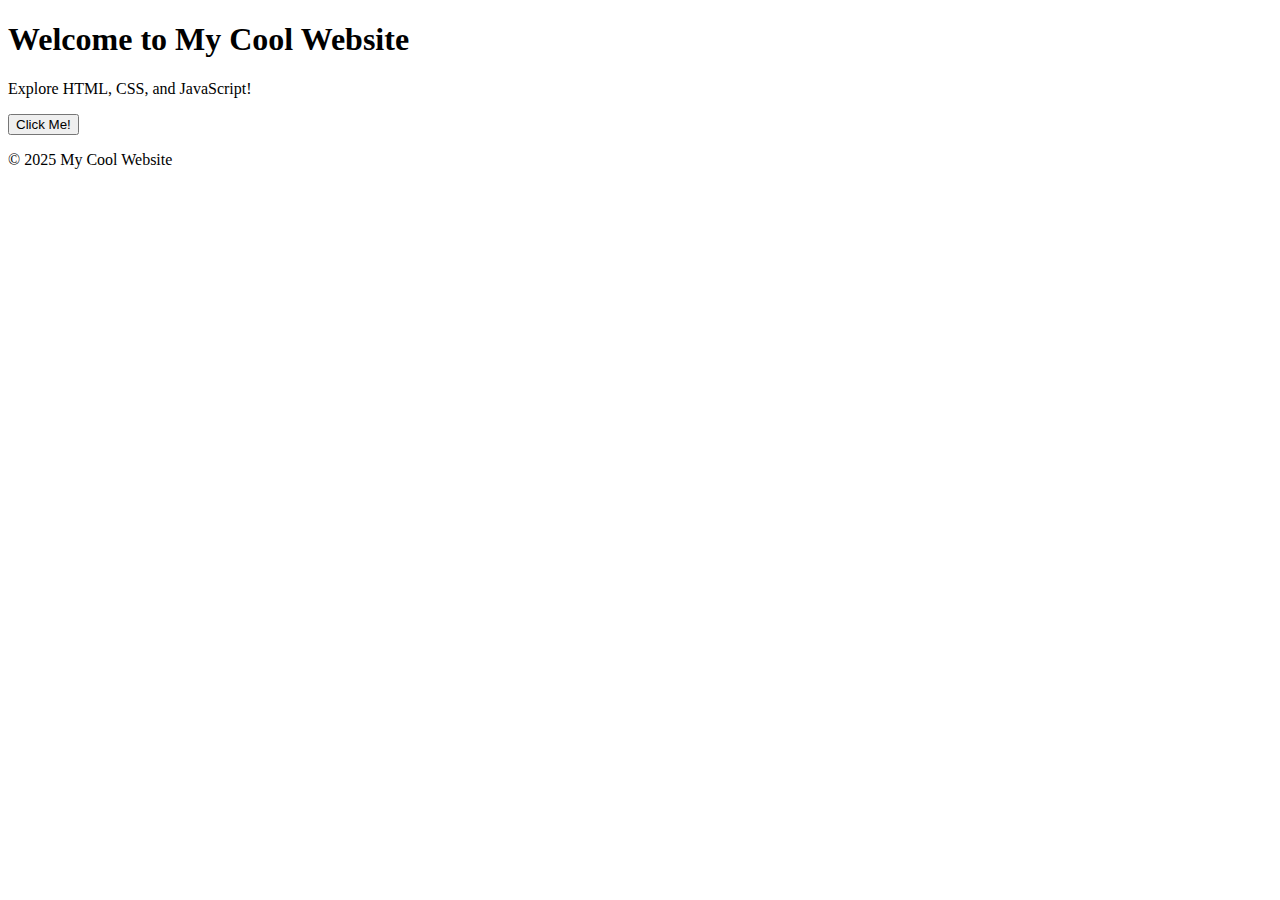
==== index.html @ 19d60385 "Initial commit with website files" ====
<!DOCTYPE html>
<html lang="en">
<head>
  <meta charset="UTF-8">
  <meta name="viewport" content="width=device-width, initial-scale=1.0">
  <meta http-equiv="Content-Security-Policy" content="default-src 'self';">
  <title>My Cool Website</title>
  <link rel="stylesheet" href="css/style.css">
</head>
<body>
  <header>
    <h1>Welcome to My Cool Website</h1>
    <p>Explore HTML, CSS, and JavaScript!</p>
  </header>
  <main>
    <button id="magicButton">Click Me!</button>
    <p id="output"></p>
  </main>
  <footer>
    <p>&copy; 2025 My Cool Website</p>
  </footer>
  <script src="js/script.js"></script>
</body>
</html>
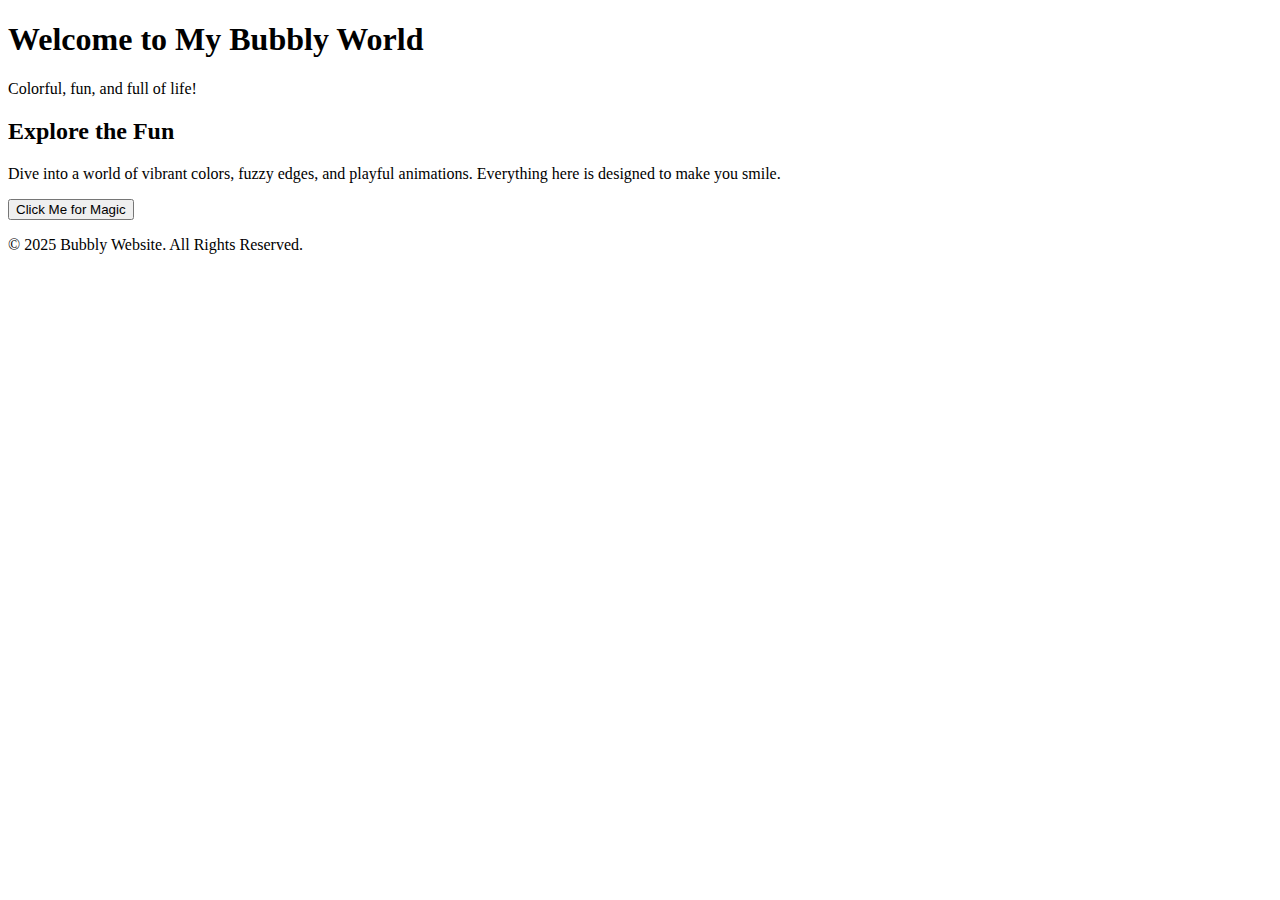
==== commit e7248728: "Update index.html" ====
--- a/index.html
+++ b/index.html
@@ -3,21 +3,31 @@
 <head>
   <meta charset="UTF-8">
   <meta name="viewport" content="width=device-width, initial-scale=1.0">
-  <meta http-equiv="Content-Security-Policy" content="default-src 'self';">
-  <title>My Cool Website</title>
+  <title>Modern Bubbly Website</title>
   <link rel="stylesheet" href="css/style.css">
 </head>
 <body>
-  <header>
-    <h1>Welcome to My Cool Website</h1>
-    <p>Explore HTML, CSS, and JavaScript!</p>
+  <header class="header">
+    <h1>Welcome to My Bubbly World</h1>
+    <p>Colorful, fun, and full of life!</p>
   </header>
   <main>
-    <button id="magicButton">Click Me!</button>
-    <p id="output"></p>
+    <section class="shapes">
+      <div class="shape circle"></div>
+      <div class="shape square"></div>
+      <div class="shape triangle"></div>
+    </section>
+    <section class="content">
+      <h2>Explore the Fun</h2>
+      <p>
+        Dive into a world of vibrant colors, fuzzy edges, and playful animations. 
+        Everything here is designed to make you smile.
+      </p>
+      <button id="magicButton">Click Me for Magic</button>
+    </section>
   </main>
   <footer>
-    <p>&copy; 2025 My Cool Website</p>
+    <p>&copy; 2025 Bubbly Website. All Rights Reserved.</p>
   </footer>
   <script src="js/script.js"></script>
 </body>
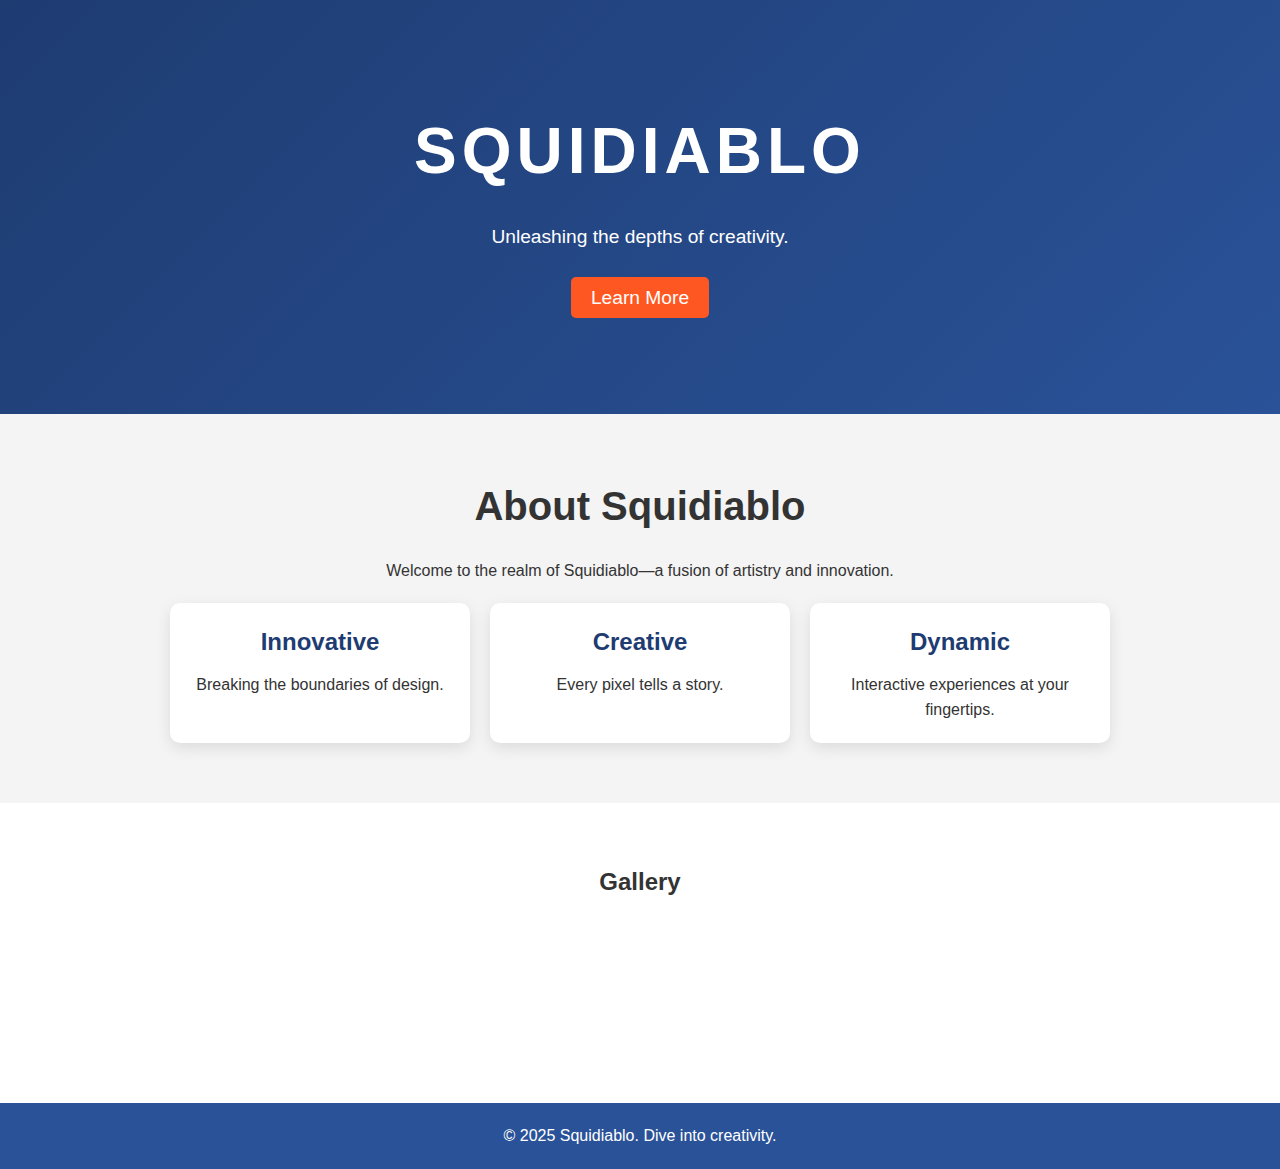
==== commit 56b21688: "Updated website with new design and functionality" ====
--- a/index.html
+++ b/index.html
@@ -3,32 +3,46 @@
 <head>
   <meta charset="UTF-8">
   <meta name="viewport" content="width=device-width, initial-scale=1.0">
-  <title>Modern Bubbly Website</title>
-  <link rel="stylesheet" href="css/style.css">
+  <title>Squidiablo</title>
+  <link rel="stylesheet" href="style.css">
 </head>
 <body>
-  <header class="header">
-    <h1>Welcome to My Bubbly World</h1>
-    <p>Colorful, fun, and full of life!</p>
+  <header>
+    <h1>Squidiablo</h1>
+    <p>Unleashing the depths of creativity.</p>
+    <a href="#about" class="button">Learn More</a>
   </header>
+
   <main>
-    <section class="shapes">
-      <div class="shape circle"></div>
-      <div class="shape square"></div>
-      <div class="shape triangle"></div>
+    <section id="about">
+      <h2>About Squidiablo</h2>
+      <p>Welcome to the realm of Squidiablo—a fusion of artistry and innovation.</p>
+      <div class="cards">
+        <div class="card">
+          <h3>Innovative</h3>
+          <p>Breaking the boundaries of design.</p>
+        </div>
+        <div class="card">
+          <h3>Creative</h3>
+          <p>Every pixel tells a story.</p>
+        </div>
+        <div class="card">
+          <h3>Dynamic</h3>
+          <p>Interactive experiences at your fingertips.</p>
+        </div>
+      </div>
     </section>
-    <section class="content">
-      <h2>Explore the Fun</h2>
-      <p>
-        Dive into a world of vibrant colors, fuzzy edges, and playful animations. 
-        Everything here is designed to make you smile.
-      </p>
-      <button id="magicButton">Click Me for Magic</button>
+
+    <section id="gallery">
+      <h2>Gallery</h2>
+      <div class="parallax"></div>
     </section>
   </main>
+
   <footer>
-    <p>&copy; 2025 Bubbly Website. All Rights Reserved.</p>
+    <p>&copy; 2025 Squidiablo. Dive into creativity.</p>
   </footer>
-  <script src="js/script.js"></script>
+
+  <script src="script.js"></script>
 </body>
 </html>
--- a/style.css
+++ b/style.css
@@ -0,0 +1,108 @@
+/* Reset */
+* {
+    margin: 0;
+    padding: 0;
+    box-sizing: border-box;
+  }
+  
+  body {
+    font-family: 'Arial', sans-serif;
+    line-height: 1.6;
+    color: #333;
+  }
+  
+  header {
+    background: linear-gradient(135deg, #1e3c72, #2a5298);
+    color: white;
+    text-align: center;
+    padding: 100px 20px;
+  }
+  
+  header h1 {
+    font-size: 4rem;
+    margin-bottom: 20px;
+    text-transform: uppercase;
+    letter-spacing: 5px;
+  }
+  
+  header p {
+    font-size: 1.2rem;
+    margin-bottom: 30px;
+  }
+  
+  header .button {
+    text-decoration: none;
+    background: #ff5722;
+    color: white;
+    padding: 10px 20px;
+    border-radius: 5px;
+    font-size: 1.2rem;
+    transition: background 0.3s ease;
+  }
+  
+  header .button:hover {
+    background: #e64a19;
+  }
+  
+  section {
+    padding: 60px 20px;
+    text-align: center;
+  }
+  
+  #about {
+    background: #f4f4f4;
+  }
+  
+  #about h2 {
+    font-size: 2.5rem;
+    margin-bottom: 20px;
+  }
+  
+  .cards {
+    display: flex;
+    justify-content: center;
+    gap: 20px;
+    flex-wrap: wrap;
+    margin-top: 20px;
+  }
+  
+  .card {
+    background: white;
+    border-radius: 10px;
+    box-shadow: 0 5px 15px rgba(0, 0, 0, 0.1);
+    padding: 20px;
+    width: 300px;
+    transition: transform 0.3s ease;
+  }
+  
+  .card:hover {
+    transform: translateY(-10px);
+  }
+  
+  .card h3 {
+    font-size: 1.5rem;
+    margin-bottom: 10px;
+    color: #1e3c72;
+  }
+  
+  #gallery {
+    position: relative;
+    height: 300px;
+    overflow: hidden;
+  }
+  
+  .parallax {
+    background-image: url('https://via.placeholder.com/1920x1080');
+    background-attachment: fixed;
+    background-position: center;
+    background-size: cover;
+    height: 100%;
+  }
+  
+  footer {
+    background: #2a5298;
+    color: white;
+    padding: 20px;
+    text-align: center;
+  }
+  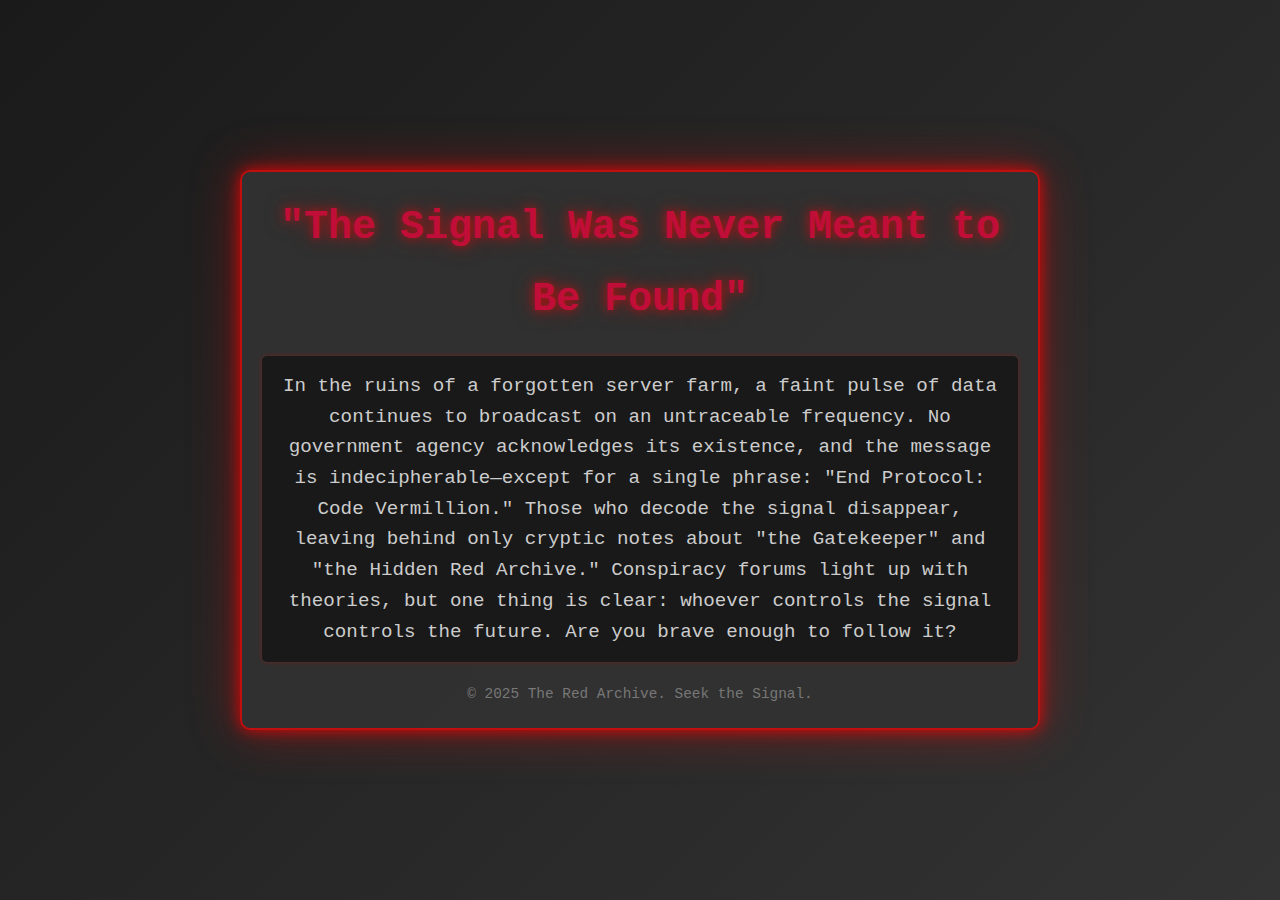
==== commit e78cc7ab: "Paragraph Style" ====
--- a/index.html
+++ b/index.html
@@ -3,46 +3,29 @@
 <head>
   <meta charset="UTF-8">
   <meta name="viewport" content="width=device-width, initial-scale=1.0">
-  <title>Squidiablo</title>
+  <title>The Red Archive</title>
   <link rel="stylesheet" href="style.css">
 </head>
 <body>
-  <header>
-    <h1>Squidiablo</h1>
-    <p>Unleashing the depths of creativity.</p>
-    <a href="#about" class="button">Learn More</a>
-  </header>
-
-  <main>
-    <section id="about">
-      <h2>About Squidiablo</h2>
-      <p>Welcome to the realm of Squidiablo—a fusion of artistry and innovation.</p>
-      <div class="cards">
-        <div class="card">
-          <h3>Innovative</h3>
-          <p>Breaking the boundaries of design.</p>
-        </div>
-        <div class="card">
-          <h3>Creative</h3>
-          <p>Every pixel tells a story.</p>
-        </div>
-        <div class="card">
-          <h3>Dynamic</h3>
-          <p>Interactive experiences at your fingertips.</p>
-        </div>
-      </div>
-    </section>
-
-    <section id="gallery">
-      <h2>Gallery</h2>
-      <div class="parallax"></div>
-    </section>
-  </main>
-
-  <footer>
-    <p>&copy; 2025 Squidiablo. Dive into creativity.</p>
-  </footer>
-
+  <div class="container">
+    <header>
+      <h1 class="headline">"The Signal Was Never Meant to Be Found"</h1>
+    </header>
+    <main>
+      <section class="story">
+        <p>
+          In the ruins of a forgotten server farm, a faint pulse of data continues to broadcast on an untraceable frequency. 
+          No government agency acknowledges its existence, and the message is indecipherable—except for a single phrase: 
+          "End Protocol: Code Vermillion." Those who decode the signal disappear, leaving behind only cryptic notes about 
+          "the Gatekeeper" and "the Hidden Red Archive." Conspiracy forums light up with theories, but one thing is clear: 
+          whoever controls the signal controls the future. Are you brave enough to follow it?
+        </p>
+      </section>
+    </main>
+    <footer>
+      <p>&copy; 2025 The Red Archive. Seek the Signal.</p>
+    </footer>
+  </div>
   <script src="script.js"></script>
 </body>
 </html>
--- a/style.css
+++ b/style.css
@@ -1,108 +1,55 @@
-/* Reset */
+/* Global Reset */
 * {
-    margin: 0;
-    padding: 0;
-    box-sizing: border-box;
-  }
-  
-  body {
-    font-family: 'Arial', sans-serif;
-    line-height: 1.6;
-    color: #333;
-  }
-  
-  header {
-    background: linear-gradient(135deg, #1e3c72, #2a5298);
-    color: white;
-    text-align: center;
-    padding: 100px 20px;
-  }
-  
-  header h1 {
-    font-size: 4rem;
-    margin-bottom: 20px;
-    text-transform: uppercase;
-    letter-spacing: 5px;
-  }
-  
-  header p {
-    font-size: 1.2rem;
-    margin-bottom: 30px;
-  }
-  
-  header .button {
-    text-decoration: none;
-    background: #ff5722;
-    color: white;
-    padding: 10px 20px;
-    border-radius: 5px;
-    font-size: 1.2rem;
-    transition: background 0.3s ease;
-  }
-  
-  header .button:hover {
-    background: #e64a19;
-  }
-  
-  section {
-    padding: 60px 20px;
-    text-align: center;
-  }
-  
-  #about {
-    background: #f4f4f4;
-  }
-  
-  #about h2 {
-    font-size: 2.5rem;
-    margin-bottom: 20px;
-  }
-  
-  .cards {
-    display: flex;
-    justify-content: center;
-    gap: 20px;
-    flex-wrap: wrap;
-    margin-top: 20px;
-  }
-  
-  .card {
-    background: white;
-    border-radius: 10px;
-    box-shadow: 0 5px 15px rgba(0, 0, 0, 0.1);
-    padding: 20px;
-    width: 300px;
-    transition: transform 0.3s ease;
-  }
-  
-  .card:hover {
-    transform: translateY(-10px);
-  }
-  
-  .card h3 {
-    font-size: 1.5rem;
-    margin-bottom: 10px;
-    color: #1e3c72;
-  }
-  
-  #gallery {
-    position: relative;
-    height: 300px;
-    overflow: hidden;
-  }
-  
-  .parallax {
-    background-image: url('https://via.placeholder.com/1920x1080');
-    background-attachment: fixed;
-    background-position: center;
-    background-size: cover;
-    height: 100%;
-  }
-  
-  footer {
-    background: #2a5298;
-    color: white;
-    padding: 20px;
-    text-align: center;
-  }
-  +  margin: 0;
+  padding: 0;
+  box-sizing: border-box;
+}
+
+body {
+  font-family: 'Courier New', monospace;
+  background: linear-gradient(135deg, #1a1a1a, #333333); /* Dark grey background */
+  color: #fff;
+  line-height: 1.8;
+  display: flex;
+  justify-content: center;
+  align-items: center;
+  height: 100vh;
+  overflow: hidden;
+}
+
+.container {
+  width: 80%;
+  max-width: 800px;
+  text-align: center;
+  border: 2px solid rgba(255, 0, 0, 0.7); /* Neon red border */
+  border-radius: 10px;
+  padding: 20px;
+  background: rgba(50, 50, 50, 0.9); /* Slightly translucent grey */
+  box-shadow: 0 0 15px rgba(255, 0, 0, 0.8), 0 0 50px rgba(255, 0, 0, 0.4); /* Neon glow */
+}
+
+/* Headline */
+.headline {
+  font-size: 2.5rem;
+  color: #ff003c; /* Neon red */
+  text-shadow: 0 0 10px rgba(255, 0, 0, 0.8), 0 0 20px rgba(255, 0, 0, 0.6); /* Glow effect */
+  margin-bottom: 20px;
+}
+
+/* Story Section */
+.story p {
+  font-size: 1.2rem;
+  color: #ccc;
+  background: rgba(20, 20, 20, 0.8); /* Subtle darker background for text */
+  padding: 15px;
+  border-radius: 5px;
+  line-height: 1.6;
+  box-shadow: 0 0 5px rgba(255, 0, 0, 0.3);
+}
+
+/* Footer */
+footer {
+  margin-top: 20px;
+  font-size: 0.9rem;
+  color: #777;
+}
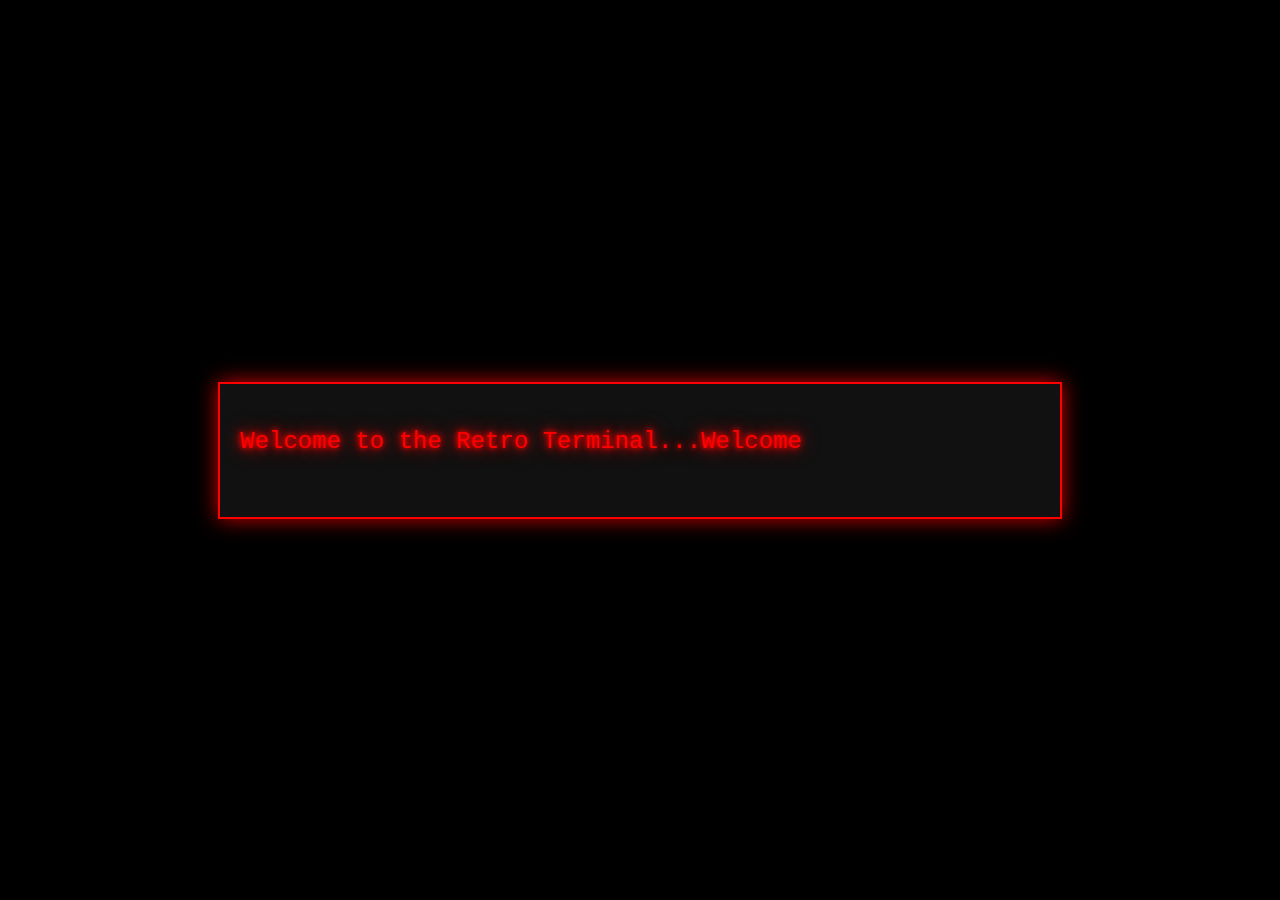
==== commit 1c17808e: "New Terminal Style" ====
--- a/index.html
+++ b/index.html
@@ -1,31 +1,15 @@
 <!DOCTYPE html>
 <html lang="en">
 <head>
-  <meta charset="UTF-8">
-  <meta name="viewport" content="width=device-width, initial-scale=1.0">
-  <title>The Red Archive</title>
-  <link rel="stylesheet" href="style.css">
+    <meta charset="UTF-8">
+    <meta name="viewport" content="width=device-width, initial-scale=1.0">
+    <title>Retro Terminal</title>
+    <link rel="stylesheet" href="style.css">
 </head>
 <body>
-  <div class="container">
-    <header>
-      <h1 class="headline">"The Signal Was Never Meant to Be Found"</h1>
-    </header>
-    <main>
-      <section class="story">
-        <p>
-          In the ruins of a forgotten server farm, a faint pulse of data continues to broadcast on an untraceable frequency. 
-          No government agency acknowledges its existence, and the message is indecipherable—except for a single phrase: 
-          "End Protocol: Code Vermillion." Those who decode the signal disappear, leaving behind only cryptic notes about 
-          "the Gatekeeper" and "the Hidden Red Archive." Conspiracy forums light up with theories, but one thing is clear: 
-          whoever controls the signal controls the future. Are you brave enough to follow it?
-        </p>
-      </section>
-    </main>
-    <footer>
-      <p>&copy; 2025 The Red Archive. Seek the Signal.</p>
-    </footer>
-  </div>
-  <script src="script.js"></script>
+    <div class="terminal">
+        <p class="glow-text">Welcome to the Retro Terminal...</p>
+    </div>
+    <script src="script.js"></script>
 </body>
 </html>
--- a/style.css
+++ b/style.css
@@ -1,55 +1,44 @@
-/* Global Reset */
-* {
+/* Full screen terminal style */
+body {
   margin: 0;
   padding: 0;
-  box-sizing: border-box;
-}
-
-body {
-  font-family: 'Courier New', monospace;
-  background: linear-gradient(135deg, #1a1a1a, #333333); /* Dark grey background */
-  color: #fff;
-  line-height: 1.8;
+  height: 100vh;
   display: flex;
   justify-content: center;
   align-items: center;
-  height: 100vh;
-  overflow: hidden;
+  background-color: #000;
+  font-family: 'Courier New', Courier, monospace;
+  color: #ff0000;
 }
 
-.container {
-  width: 80%;
+.terminal {
+  width: 90%;
   max-width: 800px;
-  text-align: center;
-  border: 2px solid rgba(255, 0, 0, 0.7); /* Neon red border */
-  border-radius: 10px;
+  text-align: left;
   padding: 20px;
-  background: rgba(50, 50, 50, 0.9); /* Slightly translucent grey */
-  box-shadow: 0 0 15px rgba(255, 0, 0, 0.8), 0 0 50px rgba(255, 0, 0, 0.4); /* Neon glow */
+  border: 2px solid #ff0000;
+  background-color: #111;
+  box-shadow: 0 0 20px rgba(255, 0, 0, 0.8);
 }
 
-/* Headline */
-.headline {
-  font-size: 2.5rem;
-  color: #ff003c; /* Neon red */
-  text-shadow: 0 0 10px rgba(255, 0, 0, 0.8), 0 0 20px rgba(255, 0, 0, 0.6); /* Glow effect */
-  margin-bottom: 20px;
+/* Red glowing text effect */
+.glow-text {
+  font-size: 24px;
+  color: #ff0000;
+  text-shadow: 0 0 5px #ff0000, 0 0 10px #ff0000, 0 0 20px #ff0000;
 }
 
-/* Story Section */
-.story p {
-  font-size: 1.2rem;
-  color: #ccc;
-  background: rgba(20, 20, 20, 0.8); /* Subtle darker background for text */
-  padding: 15px;
-  border-radius: 5px;
-  line-height: 1.6;
-  box-shadow: 0 0 5px rgba(255, 0, 0, 0.3);
+/* Blinking cursor effect */
+@keyframes blink {
+  50% {
+      opacity: 0;
+  }
 }
 
-/* Footer */
-footer {
-  margin-top: 20px;
-  font-size: 0.9rem;
-  color: #777;
+.terminal::after {
+  content: " ";
+  display: inline-block;
+  width: 10px;
+  background-color: #ff0000;
+  animation: blink 1s infinite;
 }
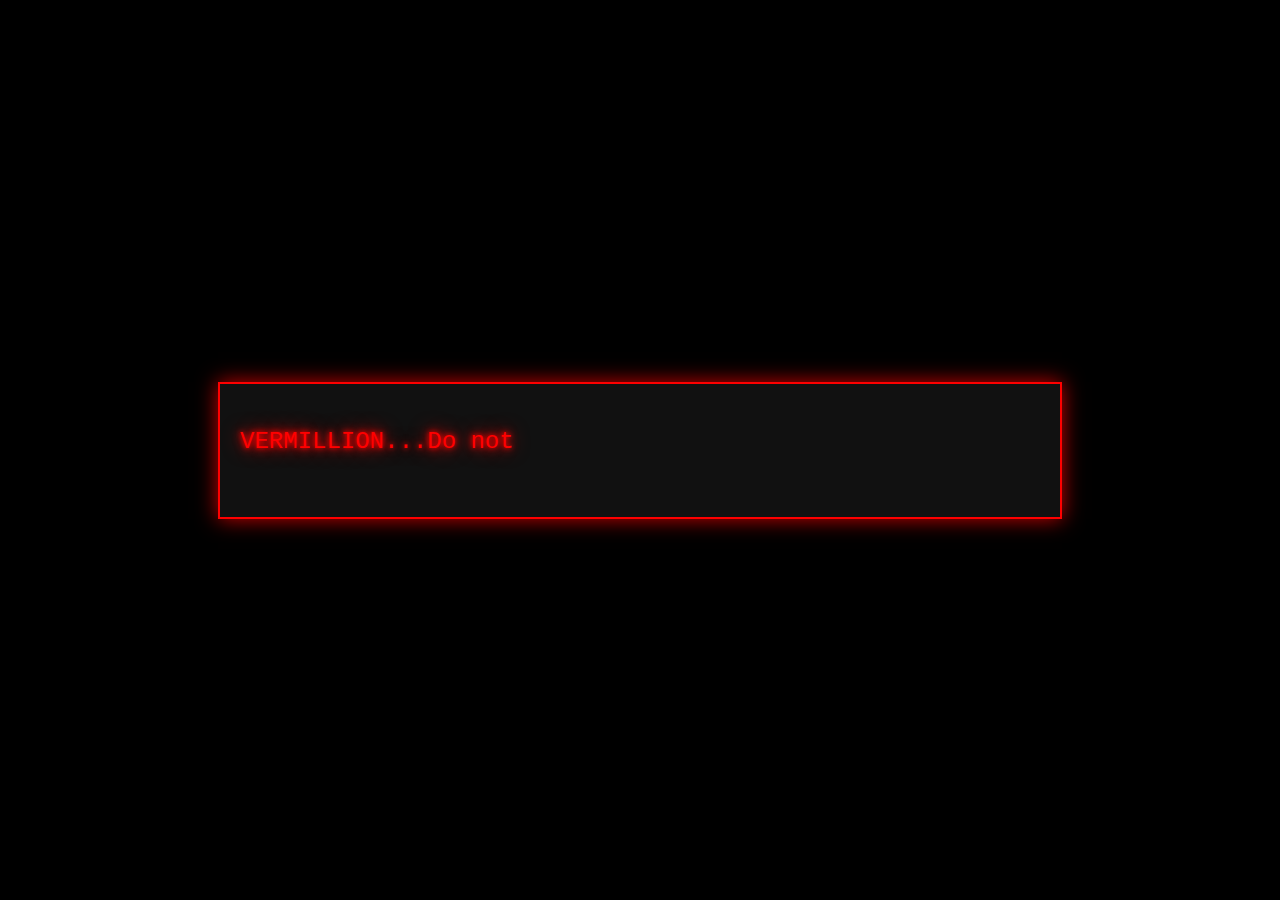
==== commit 5e831d52: "Text update" ====
--- a/index.html
+++ b/index.html
@@ -3,12 +3,12 @@
 <head>
     <meta charset="UTF-8">
     <meta name="viewport" content="width=device-width, initial-scale=1.0">
-    <title>Retro Terminal</title>
+    <title>Code: Vermillion</title>
     <link rel="stylesheet" href="style.css">
 </head>
 <body>
     <div class="terminal">
-        <p class="glow-text">Welcome to the Retro Terminal...</p>
+        <p class="glow-text">VERMILLION...</p>
     </div>
     <script src="script.js"></script>
 </body>
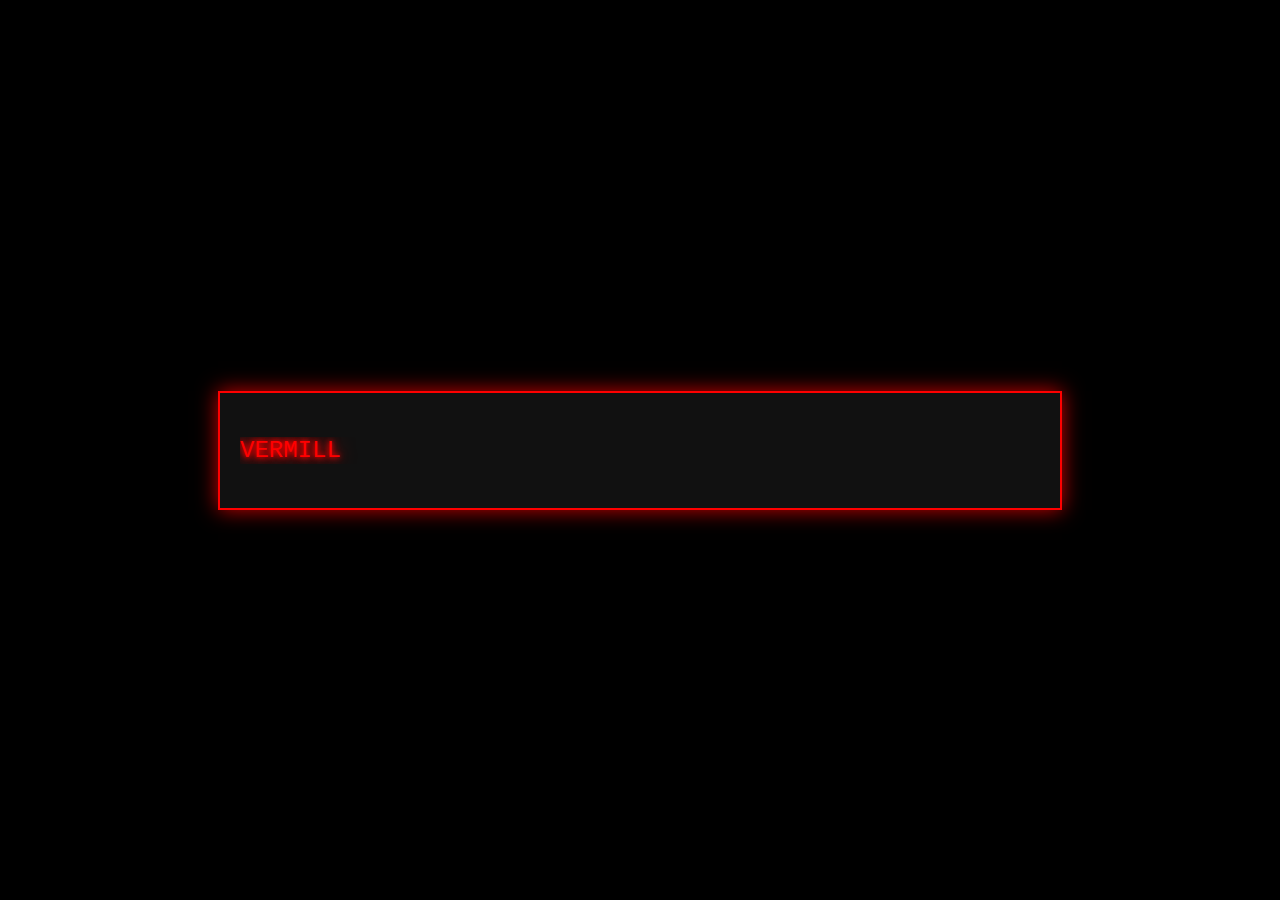
==== commit 4d03a298: "New Teaser" ====
--- a/index.html
+++ b/index.html
@@ -3,12 +3,13 @@
 <head>
     <meta charset="UTF-8">
     <meta name="viewport" content="width=device-width, initial-scale=1.0">
-    <title>Code: Vermillion</title>
+    <title>VERMILLION Protocol</title>
     <link rel="stylesheet" href="style.css">
 </head>
 <body>
     <div class="terminal">
-        <p class="glow-text">VERMILLION...</p>
+        <div class="glitch-overlay"></div>
+        <p class="glow-text" id="terminal-text"></p>
     </div>
     <script src="script.js"></script>
 </body>
--- a/style.css
+++ b/style.css
@@ -1,4 +1,4 @@
-/* Full screen terminal style */
+/* Body styling */
 body {
   margin: 0;
   padding: 0;
@@ -11,6 +11,7 @@
   color: #ff0000;
 }
 
+/* Terminal container */
 .terminal {
   width: 90%;
   max-width: 800px;
@@ -21,24 +22,87 @@
   box-shadow: 0 0 20px rgba(255, 0, 0, 0.8);
 }
 
-/* Red glowing text effect */
+/* Glowing text effect */
 .glow-text {
   font-size: 24px;
   color: #ff0000;
   text-shadow: 0 0 5px #ff0000, 0 0 10px #ff0000, 0 0 20px #ff0000;
+  position: relative;
+  overflow: hidden;
 }
 
-/* Blinking cursor effect */
-@keyframes blink {
-  50% {
-      opacity: 0;
+/* Glitch effect */
+.glitch::before,
+.glitch::after {
+  content: attr(data-text);
+  position: absolute;
+  top: 0;
+  left: 0;
+  width: 100%;
+  height: 100%;
+  color: #ff4444;
+  background: #111;
+  overflow: hidden;
+  clip-path: polygon(
+      0% 0%, 
+      100% 0%, 
+      100% 33%, 
+      0% 33%
+  );
+  animation: glitch 1s infinite;
+}
+
+.glitch::after {
+  color: #ff9999;
+  clip-path: polygon(
+      0% 66%, 
+      100% 66%, 
+      100% 100%, 
+      0% 100%
+  );
+}
+
+/* Keyframe animation for glitch effect */
+@keyframes glitch {
+  0% {
+      transform: translate(0, 0);
+  }
+  20% {
+      transform: translate(-2px, 2px);
+  }
+  40% {
+      transform: translate(2px, -2px);
+  }
+  60% {
+      transform: translate(-2px, 2px);
+  }
+  80% {
+      transform: translate(2px, -2px);
+  }
+  100% {
+      transform: translate(0, 0);
   }
 }
 
-.terminal::after {
-  content: " ";
+/* Styling for the final text (ACCESS DENIED) */
+.final-text {
   display: inline-block;
-  width: 10px;
-  background-color: #ff0000;
-  animation: blink 1s infinite;
+  font-size: 36px;
+  color: #ff4444;
+  font-weight: bold;
+  text-shadow: 0 0 10px #ff0000, 0 0 20px #ff4444, 0 0 40px #ff0000;
+  animation: pulse 1.5s infinite;
 }
+
+/* Pulse effect for final text */
+@keyframes pulse {
+  0% {
+      text-shadow: 0 0 10px #ff0000, 0 0 20px #ff4444, 0 0 40px #ff0000;
+  }
+  50% {
+      text-shadow: 0 0 20px #ff4444, 0 0 30px #ff0000, 0 0 50px #ff4444;
+  }
+  100% {
+      text-shadow: 0 0 10px #ff0000, 0 0 20px #ff4444, 0 0 40px #ff0000;
+  }
+}
